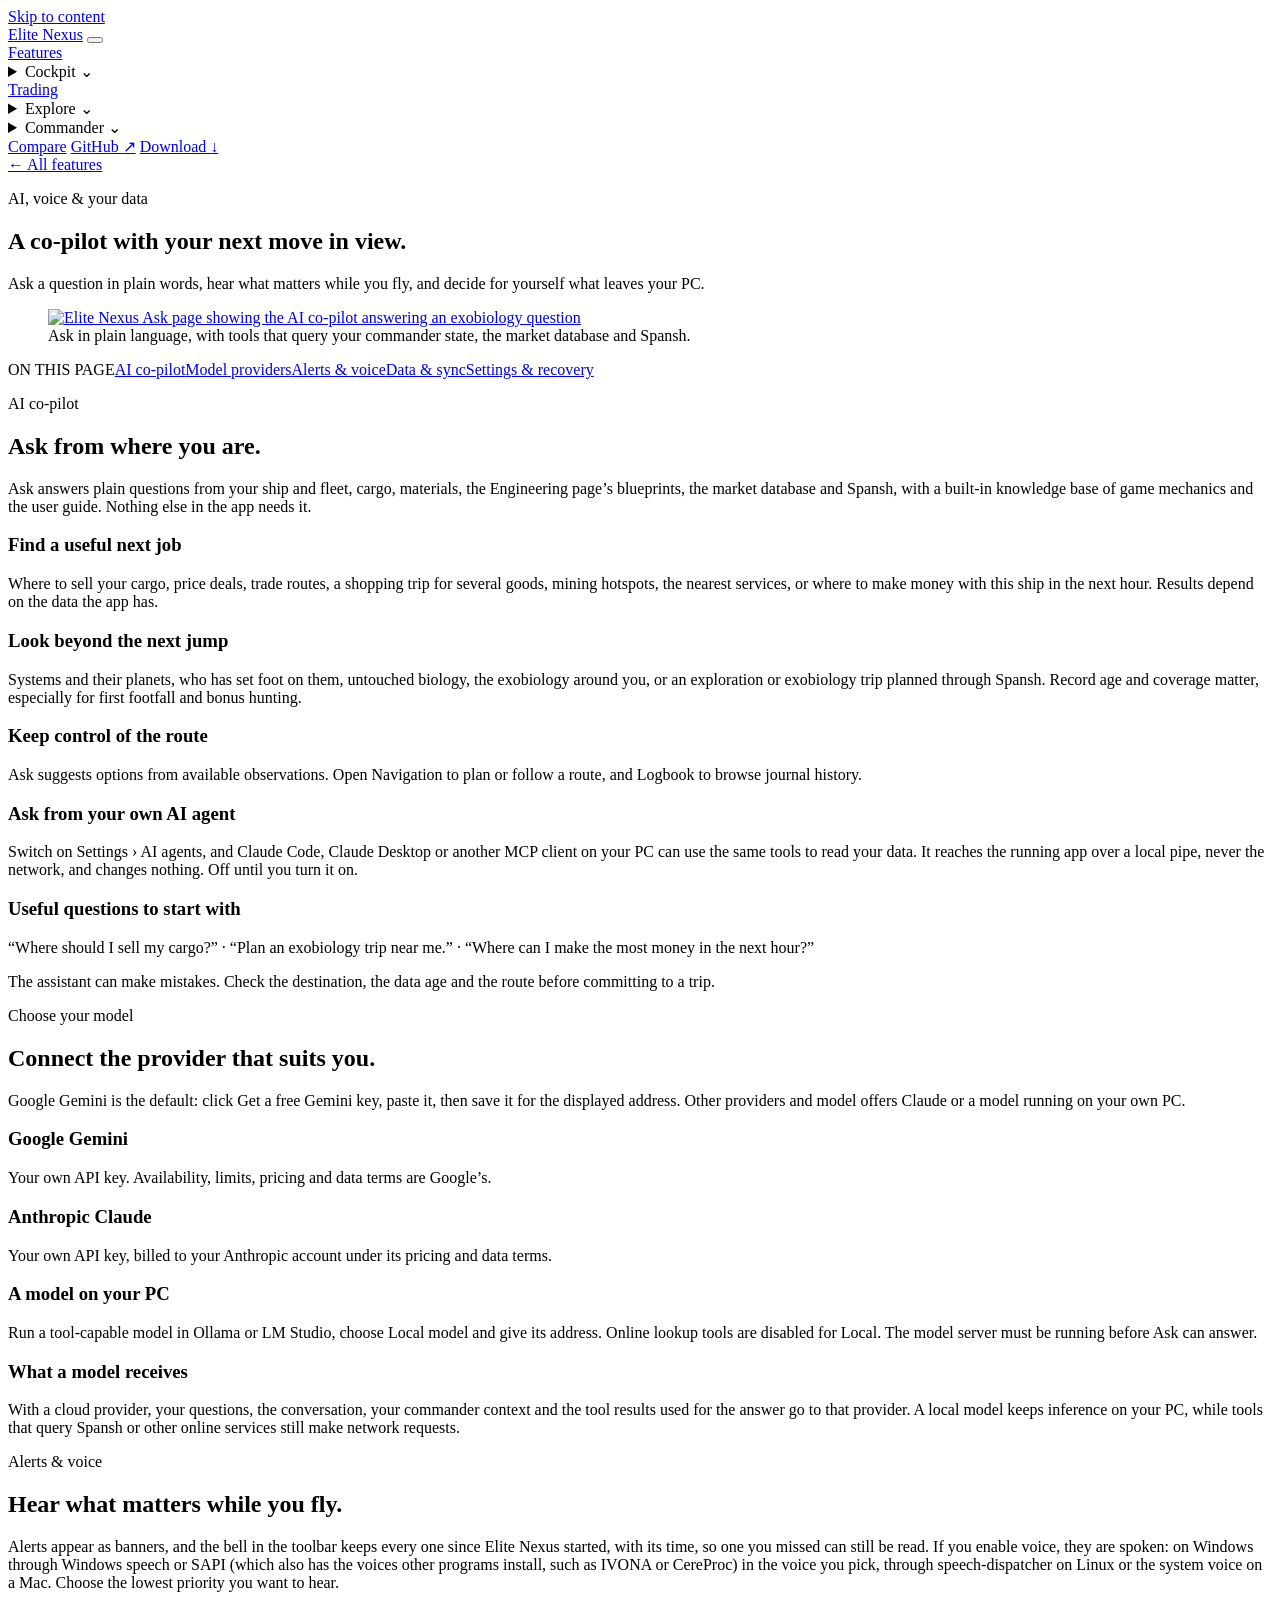
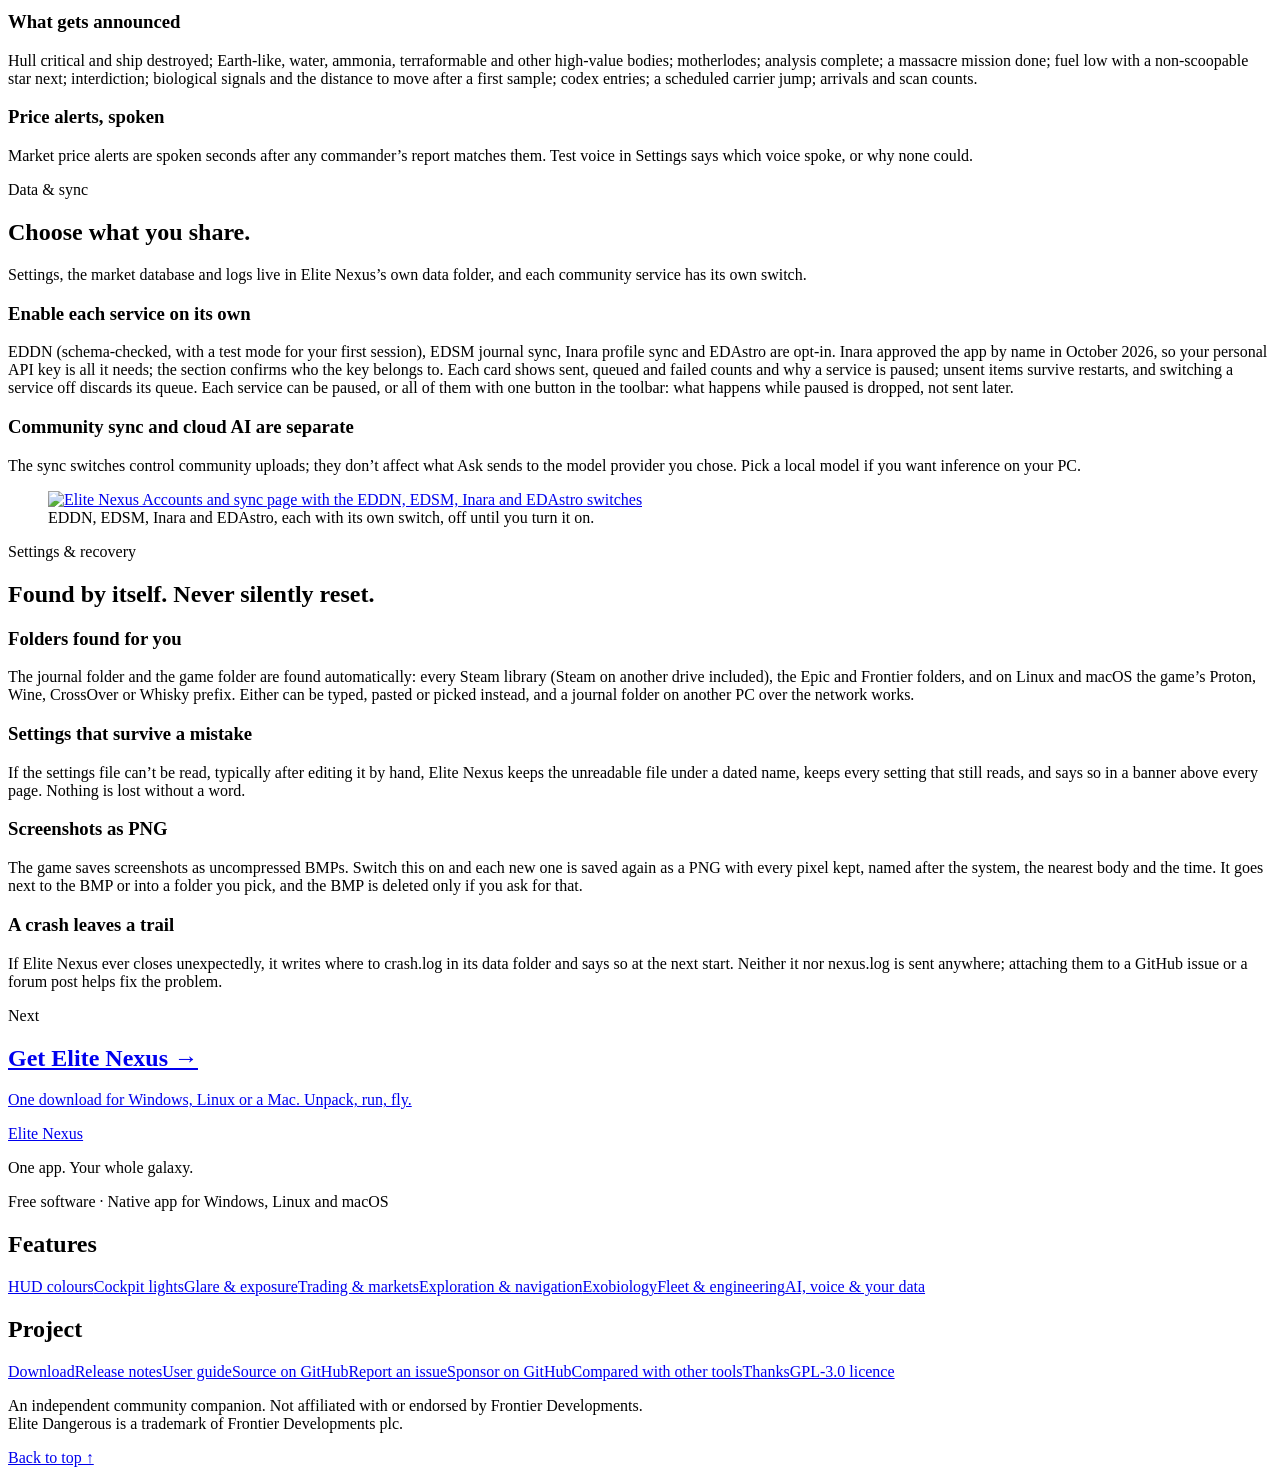
==== site/companion.html @ 0481450e "Ask: isolate model connections and conversations Bind credentials to model destinations and scope ou" ====
<!doctype html>
<html lang="en" id="top"><head><meta charset="utf-8"><meta name="viewport" content="width=device-width, initial-scale=1"><meta name="theme-color" content="#0b0d10"><meta name="google-site-verification" content="qddrMPdC8qXkPKaDAJsy4fdm2HvshZ6FeSoM-YSG02w">
<title>AI Co-pilot, Voice Alerts &amp; Your Data | Elite Nexus</title><meta name="description" content="Ask an AI co-pilot grounded in your commander data, hear spoken alerts, choose which community services receive live events, and keep your settings safe: Elite Nexus never silently resets them."><link rel="canonical" href="https://uruskan.github.io/EliteNexus/companion.html">
<meta property="og:type" content="website"><meta property="og:site_name" content="Elite Nexus"><meta property="og:title" content="AI Co-pilot, Voice Alerts &amp; Your Data | Elite Nexus"><meta property="og:description" content="Ask an AI co-pilot grounded in your commander data, hear spoken alerts, choose which community services receive live events, and keep your settings safe: Elite Nexus never silently resets them."><meta property="og:url" content="https://uruskan.github.io/EliteNexus/companion.html"><meta property="og:image" content="https://uruskan.github.io/EliteNexus/assets/social-preview.jpg"><meta property="og:image:width" content="1280"><meta property="og:image:height" content="640"><meta property="og:image:alt" content="Elite Nexus: cockpit customization, trading, exploration, engineering and more in one companion app for Windows, Linux and macOS."><meta name="twitter:card" content="summary_large_image">
<link rel="icon" href="assets/favicon.svg" type="image/svg+xml"><link rel="preload" href="fonts/Inter-Regular.ttf" as="font" type="font/ttf" crossorigin><link rel="stylesheet" href="style.css"><script>document.documentElement.classList.add('js');</script><script src="site.js" defer></script>
<script type="application/ld+json">{"@context": "https://schema.org", "@type": "SoftwareApplication", "name": "Elite Nexus", "applicationCategory": "GameApplication", "applicationSubCategory": "Game companion", "operatingSystem": "Windows 10, Windows 11, Linux (64-bit), macOS 11 or later", "softwareVersion": "0.8.2", "description": "Ask an AI co-pilot grounded in your commander data, hear spoken alerts, choose which community services receive live events, and keep your settings safe: Elite Nexus never silently resets them.", "url": "https://uruskan.github.io/EliteNexus/", "downloadUrl": "https://github.com/uruskan/EliteNexus/releases/latest", "codeRepository": "https://github.com/uruskan/EliteNexus", "license": "https://github.com/uruskan/EliteNexus/blob/main/LICENSE", "isAccessibleForFree": true, "offers": {"@type": "Offer", "price": "0", "priceCurrency": "USD"}, "featureList": ["Live market data from EDDN: commodity search, up to eight stations side by side, sell-my-cargo, trade routes for any cargo space, a shopping trip for several goods, pinned orders, a run planner and price alerts", "Plan a loadout: modules and engineering with jump range, speed, shields, armour, weapons, power and heat as you change them, saved builds and Compare", "Where to buy: the nearest stations that sell a ship, a module or a whole build", "Combat: the nearest wars and civil wars with days won and a route there, and a guide to fighting without a bounty", "Statistics: career, activity and per-ship statistics in plain words", "Exploration body values, Observatory-style highlights, signals by kind and Road to Riches tours", "Exobiology sampling radar, species predictions and a first-logged bonus hunt", "Spansh neutron, exact and fleet-carrier route planners, a route back to your carrier and the nearest Fleet Carrier Administration", "HUD colour editor that keeps hostile red, friendly green and shield blue", "Cockpit light dimmer and Odyssey glare and exposure presets", "Engineering blueprint planner with rolls at each grade, a materials shopping list, a material-trader plan and the way to each engineer", "Fleet, missions and massacre stacks, Rhino surface mining sites and where to mine, fleet carrier, colonisation and BGS and Powerplay tracking", "An overlay at the top of the game screen: next jump and where the route ends, arrivals, approach, sampling distance, Rhino deposits, trade stops, docking granted", "AI co-pilot grounded in your own ship, journal and market data", "Opt-in sync with EDDN, EDSM, Inara and EDAstro"], "keywords": "Elite Dangerous, Elite Dangerous companion app, Elite Nexus, EDDN, exobiology, exploration, trading, loadout planner, conflict zones, HUD colours, cockpit lights, Odyssey glare, engineering, fleet carrier, Spansh, Windows, Linux, macOS, EDDiscovery alternative, EDMC alternative", "screenshot": ["https://uruskan.github.io/EliteNexus/screenshots/dashboard.png", "https://uruskan.github.io/EliteNexus/screenshots/market.png", "https://uruskan.github.io/EliteNexus/screenshots/exobiology.png"], "author": {"@type": "Person", "name": "uruskan", "url": "https://github.com/uruskan"}, "sameAs": ["https://github.com/uruskan/EliteNexus"]}</script></head><body class="detail-page">
<a class="skip-link" href="#main">Skip to content</a>
<header class="site-header"><div class="header-inner">
<a class="brand" href="index.html" aria-label="Elite Nexus home"><span class="brand-mark" aria-hidden="true"></span><span>Elite Nexus</span></a>
<button class="menu-toggle" aria-expanded="false" aria-controls="primary-nav" aria-label="Open navigation"><span></span><span></span><span></span></button>
<nav id="primary-nav" class="primary-nav" aria-label="Main navigation">
<a href="index.html#features">Features</a>
<details class="nav-dropdown"><summary>Cockpit <span aria-hidden="true">⌄</span></summary><div class="dropdown-panel"><a href="hud-colours.html">HUD colours</a><a href="cockpit-lights.html">Cockpit lights</a><a href="odyssey-glare.html">Glare &amp; exposure</a></div></details>
<a href="trading.html">Trading</a>
<details class="nav-dropdown"><summary>Explore <span aria-hidden="true">⌄</span></summary><div class="dropdown-panel"><a href="exploration.html">Exploration &amp; navigation</a><a href="exobiology.html">Exobiology</a></div></details>
<details class="nav-dropdown"><summary>Commander <span aria-hidden="true">⌄</span></summary><div class="dropdown-panel"><a href="commander.html">Fleet &amp; engineering</a><a href="companion.html" aria-current="page">AI, voice &amp; your data</a></div></details>
<a href="compare.html">Compare</a>
<a class="nav-source" href="https://github.com/uruskan/EliteNexus">GitHub <span aria-hidden="true">↗</span></a>
<a class="button button-small" href="https://github.com/uruskan/EliteNexus/releases/latest">Download <span aria-hidden="true">↓</span></a>
</nav></div></header><main id="main"><section class="page-hero container"><div><a class="back-link" href="index.html#features">← All features</a><p class="eyebrow">AI, voice &amp; your data</p><h1>A co-pilot with your next move in view.</h1><p class="lead">Ask a question in plain words, hear what matters while you fly, and decide for yourself what leaves your PC.</p></div><div class="page-hero-image"><figure class="screenshot"><a href="screenshots/ask.png" aria-label="View the full-size screenshot: Elite Nexus Ask page showing the AI co-pilot answering an exobiology question"><img src="screenshots/ask.png" width="1480" height="920" alt="Elite Nexus Ask page showing the AI co-pilot answering an exobiology question" loading="eager" decoding="async"></a><figcaption>Ask in plain language, with tools that query your commander state, the market database and Spansh.</figcaption></figure></div></section><nav class="page-jump container" aria-label="On this page"><span>ON THIS PAGE</span><a href="#ask">AI co-pilot</a><a href="#providers">Model providers</a><a href="#voice">Alerts &amp; voice</a><a href="#privacy">Data &amp; sync</a><a href="#settings">Settings &amp; recovery</a></nav><section class="section container" id="ask">
<div class="section-heading"><p class="eyebrow">AI co-pilot</p><h2>Ask from where you are.</h2><p>Ask answers plain questions from your ship and fleet, cargo, materials, the Engineering page’s blueprints, the market database and Spansh, with a built-in knowledge base of game mechanics and the user guide. Nothing else in the app needs it.</p></div>
<div class="feature-grid">
<article class="feature-card"><h3>Find a useful next job</h3><p>Where to sell your cargo, price deals, trade routes, a shopping trip for several goods, mining hotspots, the nearest services, or where to make money with this ship in the next hour. Results depend on the data the app has.</p></article>
<article class="feature-card"><h3>Look beyond the next jump</h3><p>Systems and their planets, who has set foot on them, untouched biology, the exobiology around you, or an exploration or exobiology trip planned through Spansh. Record age and coverage matter, especially for first footfall and bonus hunting.</p></article>
<article class="feature-card"><h3>Keep control of the route</h3><p>Ask suggests options from available observations. Open Navigation to plan or follow a route, and Logbook to browse journal history.</p></article>
<article class="feature-card"><h3>Ask from your own AI agent</h3><p>Switch on Settings › AI agents, and Claude Code, Claude Desktop or another MCP client on your PC can use the same tools to read your data. It reaches the running app over a local pipe, never the network, and changes nothing. Off until you turn it on.</p></article>
</div><div class="callout"><h3>Useful questions to start with</h3><p>“Where should I sell my cargo?” · “Plan an exobiology trip near me.” · “Where can I make the most money in the next hour?”</p><p>The assistant can make mistakes. Check the destination, the data age and the route before committing to a trip.</p></div>
</section>
<section class="section container" id="providers">
<div class="section-heading"><p class="eyebrow">Choose your model</p><h2>Connect the provider that suits you.</h2><p>Google Gemini is the default: click Get a free Gemini key, paste it, then save it for the displayed address. Other providers and model offers Claude or a model running on your own PC.</p></div>
<div class="feature-grid">
<article class="feature-card"><h3>Google Gemini</h3><p>Your own API key. Availability, limits, pricing and data terms are Google’s.</p></article>
<article class="feature-card"><h3>Anthropic Claude</h3><p>Your own API key, billed to your Anthropic account under its pricing and data terms.</p></article>
<article class="feature-card"><h3>A model on your PC</h3><p>Run a tool-capable model in Ollama or LM Studio, choose Local model and give its address. Online lookup tools are disabled for Local. The model server must be running before Ask can answer.</p></article>
</div><div class="callout"><h3>What a model receives</h3><p>With a cloud provider, your questions, the conversation, your commander context and the tool results used for the answer go to that provider. A local model keeps inference on your PC, while tools that query Spansh or other online services still make network requests.</p></div>
</section>
<section class="section container" id="voice">
<div class="section-heading"><p class="eyebrow">Alerts &amp; voice</p><h2>Hear what matters while you fly.</h2><p>Alerts appear as banners, and the bell in the toolbar keeps every one since Elite Nexus started, with its time, so one you missed can still be read. If you enable voice, they are spoken: on Windows through Windows speech or SAPI (which also has the voices other programs install, such as IVONA or CereProc) in the voice you pick, through speech-dispatcher on Linux or the system voice on a Mac. Choose the lowest priority you want to hear.</p></div>
<div class="feature-grid two">
<article class="feature-card"><h3>What gets announced</h3><p>Hull critical and ship destroyed; Earth-like, water, ammonia, terraformable and other high-value bodies; motherlodes; analysis complete; a massacre mission done; fuel low with a non-scoopable star next; interdiction; biological signals and the distance to move after a first sample; codex entries; a scheduled carrier jump; arrivals and scan counts.</p></article>
<article class="feature-card"><h3>Price alerts, spoken</h3><p>Market price alerts are spoken seconds after any commander’s report matches them. Test voice in Settings says which voice spoke, or why none could.</p></article>
</div>
</section>
<section class="section container" id="privacy">
<div class="section-heading"><p class="eyebrow">Data &amp; sync</p><h2>Choose what you share.</h2><p>Settings, the market database and logs live in Elite Nexus’s own data folder, and each community service has its own switch.</p></div>
<div class="split"><div class="stack">
<h3>Enable each service on its own</h3><p>EDDN (schema-checked, with a test mode for your first session), EDSM journal sync, Inara profile sync and EDAstro are opt-in. Inara approved the app by name in October 2026, so your personal API key is all it needs; the section confirms who the key belongs to. Each card shows sent, queued and failed counts and why a service is paused; unsent items survive restarts, and switching a service off discards its queue. Each service can be paused, or all of them with one button in the toolbar: what happens while paused is dropped, not sent later.</p>
<h3>Community sync and cloud AI are separate</h3><p>The sync switches control community uploads; they don’t affect what Ask sends to the model provider you chose. Pick a local model if you want inference on your PC.</p>
</div><figure class="screenshot"><a href="screenshots/accounts.png" aria-label="View the full-size screenshot: Elite Nexus Accounts and sync page with the EDDN, EDSM, Inara and EDAstro switches"><img src="screenshots/accounts.png" width="1480" height="920" loading="lazy" decoding="async" alt="Elite Nexus Accounts and sync page with the EDDN, EDSM, Inara and EDAstro switches"></a><figcaption>EDDN, EDSM, Inara and EDAstro, each with its own switch, off until you turn it on.</figcaption></figure></div>
</section>
<section class="section container" id="settings">
<div class="section-heading"><p class="eyebrow">Settings &amp; recovery</p><h2>Found by itself. Never silently reset.</h2></div>
<div class="feature-grid">
<article class="feature-card"><h3>Folders found for you</h3><p>The journal folder and the game folder are found automatically: every Steam library (Steam on another drive included), the Epic and Frontier folders, and on Linux and macOS the game’s Proton, Wine, CrossOver or Whisky prefix. Either can be typed, pasted or picked instead, and a journal folder on another PC over the network works.</p></article>
<article class="feature-card"><h3>Settings that survive a mistake</h3><p>If the settings file can’t be read, typically after editing it by hand, Elite Nexus keeps the unreadable file under a dated name, keeps every setting that still reads, and says so in a banner above every page. Nothing is lost without a word.</p></article>
<article class="feature-card"><h3>Screenshots as PNG</h3><p>The game saves screenshots as uncompressed BMPs. Switch this on and each new one is saved again as a PNG with every pixel kept, named after the system, the nearest body and the time. It goes next to the BMP or into a folder you pick, and the BMP is deleted only if you ask for that.</p></article>
<article class="feature-card"><h3>A crash leaves a trail</h3><p>If Elite Nexus ever closes unexpectedly, it writes where to crash.log in its data folder and says so at the next start. Neither it nor nexus.log is sent anywhere; attaching them to a GitHub issue or a forum post helps fix the problem.</p></article>
</div>
</section>
<section class="container page-next"><p class="eyebrow">Next</p><a class="next-link" href="index.html#download"><h2>Get Elite Nexus <span aria-hidden="true">→</span></h2><p>One download for Windows, Linux or a Mac. Unpack, run, fly.</p></a></section></main><footer class="site-footer"><div class="container footer-grid">
<div class="footer-brand"><a class="brand" href="index.html"><span class="brand-mark" aria-hidden="true"></span><span>Elite Nexus</span></a><p>One app. Your whole galaxy.</p><span class="small-label">Free software · Native app for Windows, Linux and macOS</span></div>
<div><h2>Features</h2><a href="hud-colours.html">HUD colours</a><a href="cockpit-lights.html">Cockpit lights</a><a href="odyssey-glare.html">Glare &amp; exposure</a><a href="trading.html">Trading &amp; markets</a><a href="exploration.html">Exploration &amp; navigation</a><a href="exobiology.html">Exobiology</a><a href="commander.html">Fleet &amp; engineering</a><a href="companion.html">AI, voice &amp; your data</a></div>
<div><h2>Project</h2><a href="https://github.com/uruskan/EliteNexus/releases/latest">Download</a><a href="https://github.com/uruskan/EliteNexus/releases">Release notes</a><a href="https://github.com/uruskan/EliteNexus/blob/main/docs/USER_GUIDE.md">User guide</a><a href="https://github.com/uruskan/EliteNexus">Source on GitHub</a><a href="https://github.com/uruskan/EliteNexus/issues">Report an issue</a><a href="https://github.com/sponsors/uruskan">Sponsor on GitHub</a><a href="compare.html">Compared with other tools</a><a href="thanks.html">Thanks</a><a href="https://github.com/uruskan/EliteNexus/blob/main/LICENSE">GPL-3.0 licence</a></div>
</div><div class="container footer-bottom"><p>An independent community companion. Not affiliated with or endorsed by Frontier Developments.<br>Elite Dangerous is a trademark of Frontier Developments plc.</p><a href="#top">Back to top ↑</a></div></footer>
</body></html>
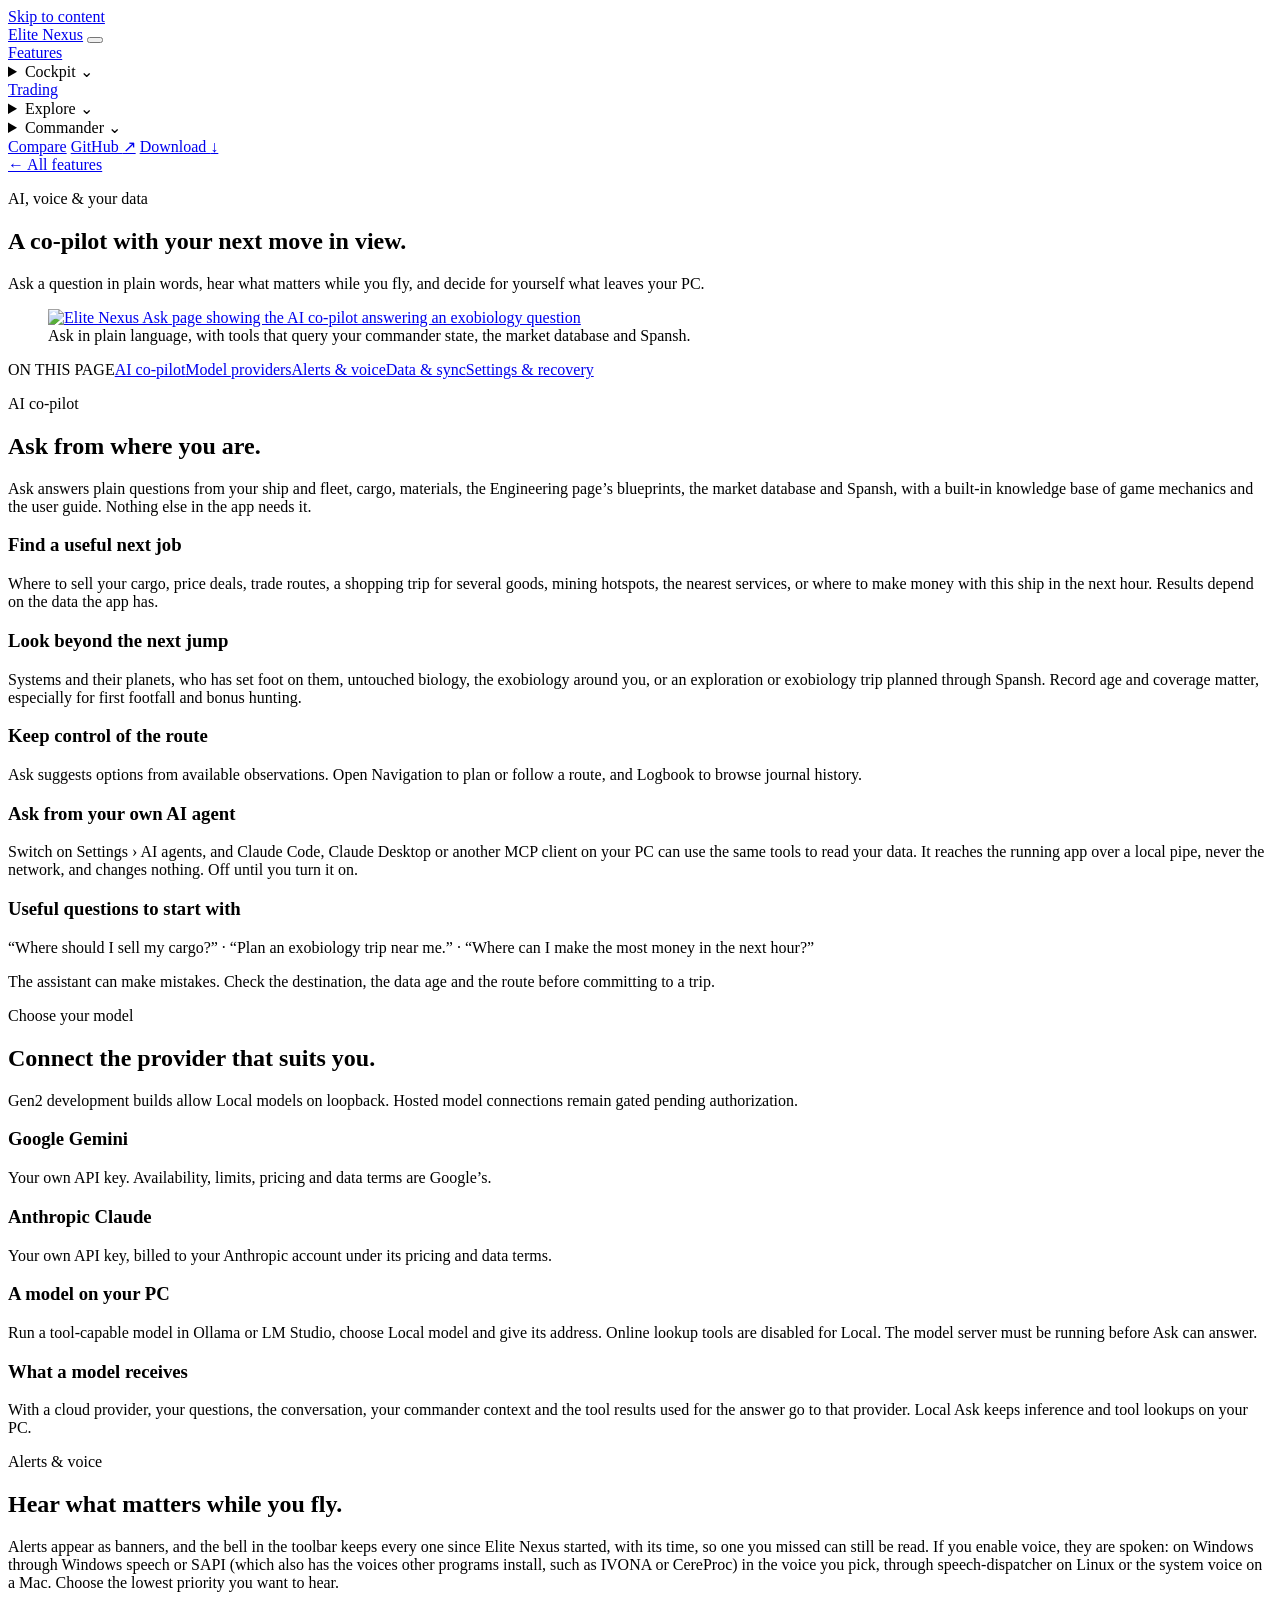
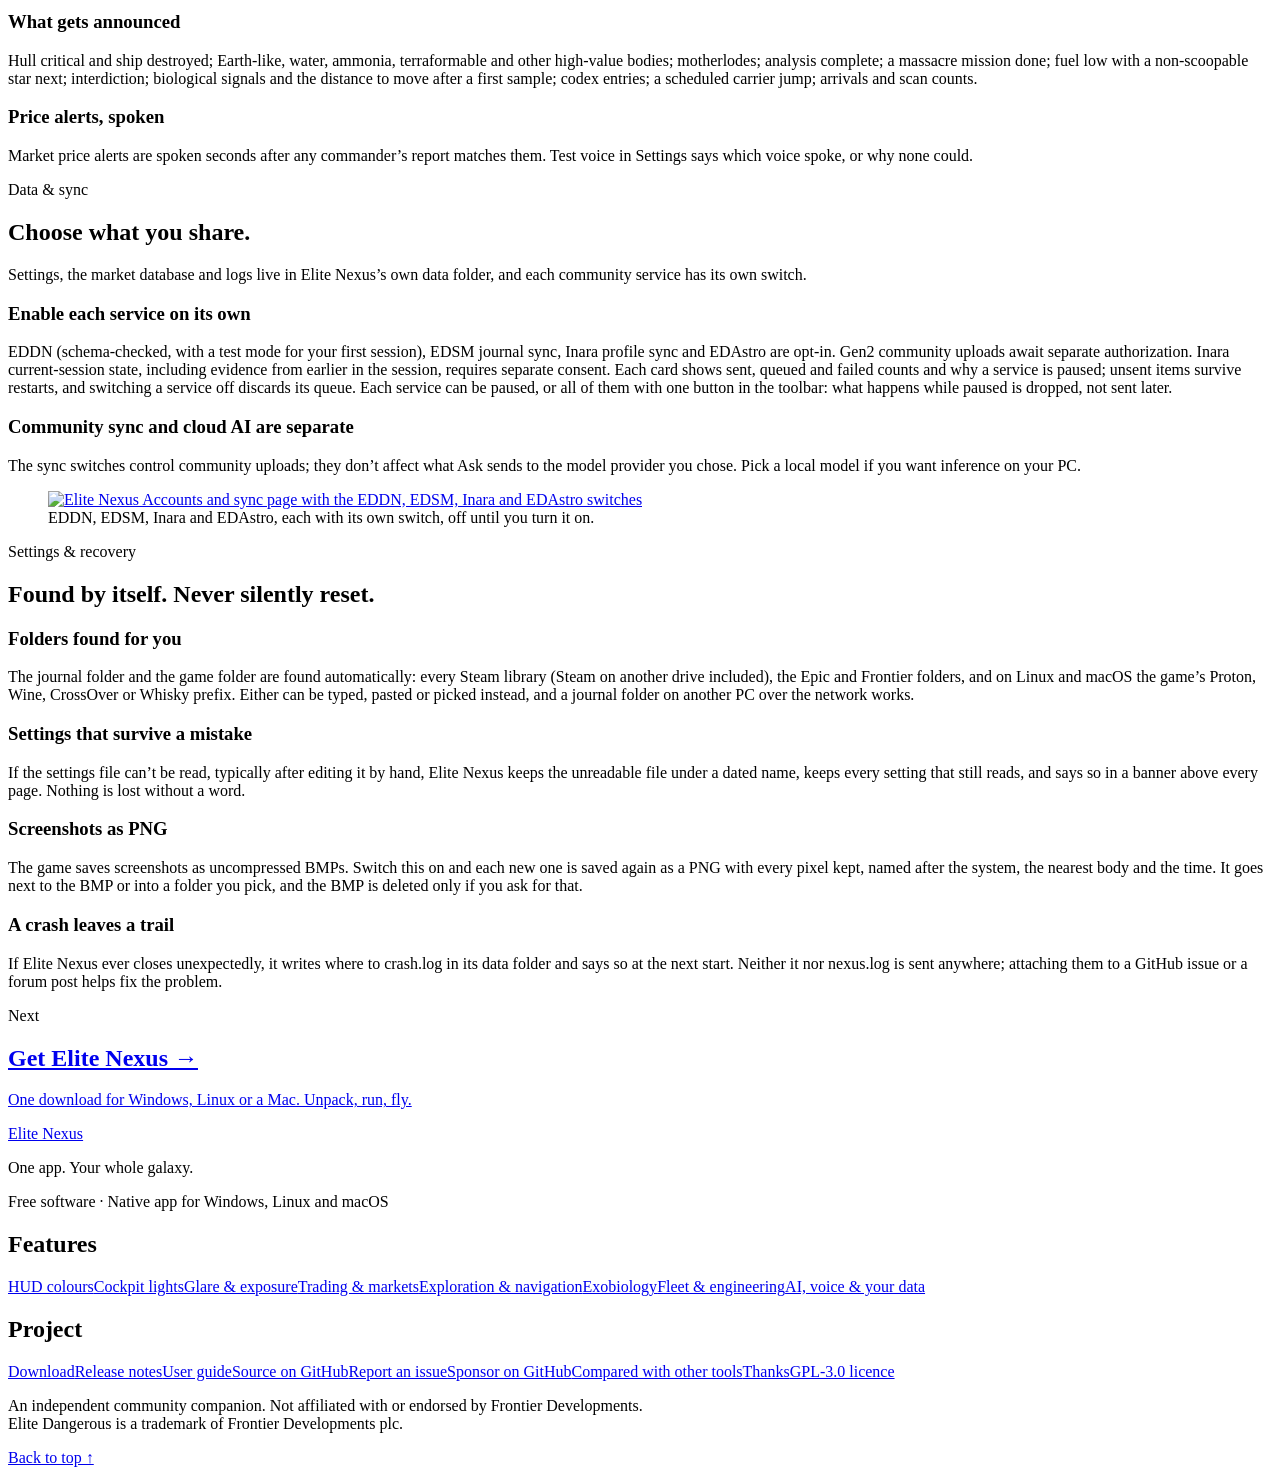
==== commit 31171a3e: "Publish the cumulative Gen2 improvement register and development guidance" ====
--- a/site/companion.html
+++ b/site/companion.html
@@ -27,12 +27,12 @@
 </div><div class="callout"><h3>Useful questions to start with</h3><p>“Where should I sell my cargo?” · “Plan an exobiology trip near me.” · “Where can I make the most money in the next hour?”</p><p>The assistant can make mistakes. Check the destination, the data age and the route before committing to a trip.</p></div>
 </section>
 <section class="section container" id="providers">
-<div class="section-heading"><p class="eyebrow">Choose your model</p><h2>Connect the provider that suits you.</h2><p>Google Gemini is the default: click Get a free Gemini key, paste it, then save it for the displayed address. Other providers and model offers Claude or a model running on your own PC.</p></div>
+<div class="section-heading"><p class="eyebrow">Choose your model</p><h2>Connect the provider that suits you.</h2><p>Gen2 development builds allow Local models on loopback. Hosted model connections remain gated pending authorization.</p></div>
 <div class="feature-grid">
 <article class="feature-card"><h3>Google Gemini</h3><p>Your own API key. Availability, limits, pricing and data terms are Google’s.</p></article>
 <article class="feature-card"><h3>Anthropic Claude</h3><p>Your own API key, billed to your Anthropic account under its pricing and data terms.</p></article>
 <article class="feature-card"><h3>A model on your PC</h3><p>Run a tool-capable model in Ollama or LM Studio, choose Local model and give its address. Online lookup tools are disabled for Local. The model server must be running before Ask can answer.</p></article>
-</div><div class="callout"><h3>What a model receives</h3><p>With a cloud provider, your questions, the conversation, your commander context and the tool results used for the answer go to that provider. A local model keeps inference on your PC, while tools that query Spansh or other online services still make network requests.</p></div>
+</div><div class="callout"><h3>What a model receives</h3><p>With a cloud provider, your questions, the conversation, your commander context and the tool results used for the answer go to that provider. Local Ask keeps inference and tool lookups on your PC.</p></div>
 </section>
 <section class="section container" id="voice">
 <div class="section-heading"><p class="eyebrow">Alerts &amp; voice</p><h2>Hear what matters while you fly.</h2><p>Alerts appear as banners, and the bell in the toolbar keeps every one since Elite Nexus started, with its time, so one you missed can still be read. If you enable voice, they are spoken: on Windows through Windows speech or SAPI (which also has the voices other programs install, such as IVONA or CereProc) in the voice you pick, through speech-dispatcher on Linux or the system voice on a Mac. Choose the lowest priority you want to hear.</p></div>
@@ -44,7 +44,7 @@
 <section class="section container" id="privacy">
 <div class="section-heading"><p class="eyebrow">Data &amp; sync</p><h2>Choose what you share.</h2><p>Settings, the market database and logs live in Elite Nexus’s own data folder, and each community service has its own switch.</p></div>
 <div class="split"><div class="stack">
-<h3>Enable each service on its own</h3><p>EDDN (schema-checked, with a test mode for your first session), EDSM journal sync, Inara profile sync and EDAstro are opt-in. Inara approved the app by name in October 2026, so your personal API key is all it needs; the section confirms who the key belongs to. Each card shows sent, queued and failed counts and why a service is paused; unsent items survive restarts, and switching a service off discards its queue. Each service can be paused, or all of them with one button in the toolbar: what happens while paused is dropped, not sent later.</p>
+<h3>Enable each service on its own</h3><p>EDDN (schema-checked, with a test mode for your first session), EDSM journal sync, Inara profile sync and EDAstro are opt-in. Gen2 community uploads await separate authorization. Inara current-session state, including evidence from earlier in the session, requires separate consent. Each card shows sent, queued and failed counts and why a service is paused; unsent items survive restarts, and switching a service off discards its queue. Each service can be paused, or all of them with one button in the toolbar: what happens while paused is dropped, not sent later.</p>
 <h3>Community sync and cloud AI are separate</h3><p>The sync switches control community uploads; they don’t affect what Ask sends to the model provider you chose. Pick a local model if you want inference on your PC.</p>
 </div><figure class="screenshot"><a href="screenshots/accounts.png" aria-label="View the full-size screenshot: Elite Nexus Accounts and sync page with the EDDN, EDSM, Inara and EDAstro switches"><img src="screenshots/accounts.png" width="1480" height="920" loading="lazy" decoding="async" alt="Elite Nexus Accounts and sync page with the EDDN, EDSM, Inara and EDAstro switches"></a><figcaption>EDDN, EDSM, Inara and EDAstro, each with its own switch, off until you turn it on.</figcaption></figure></div>
 </section>
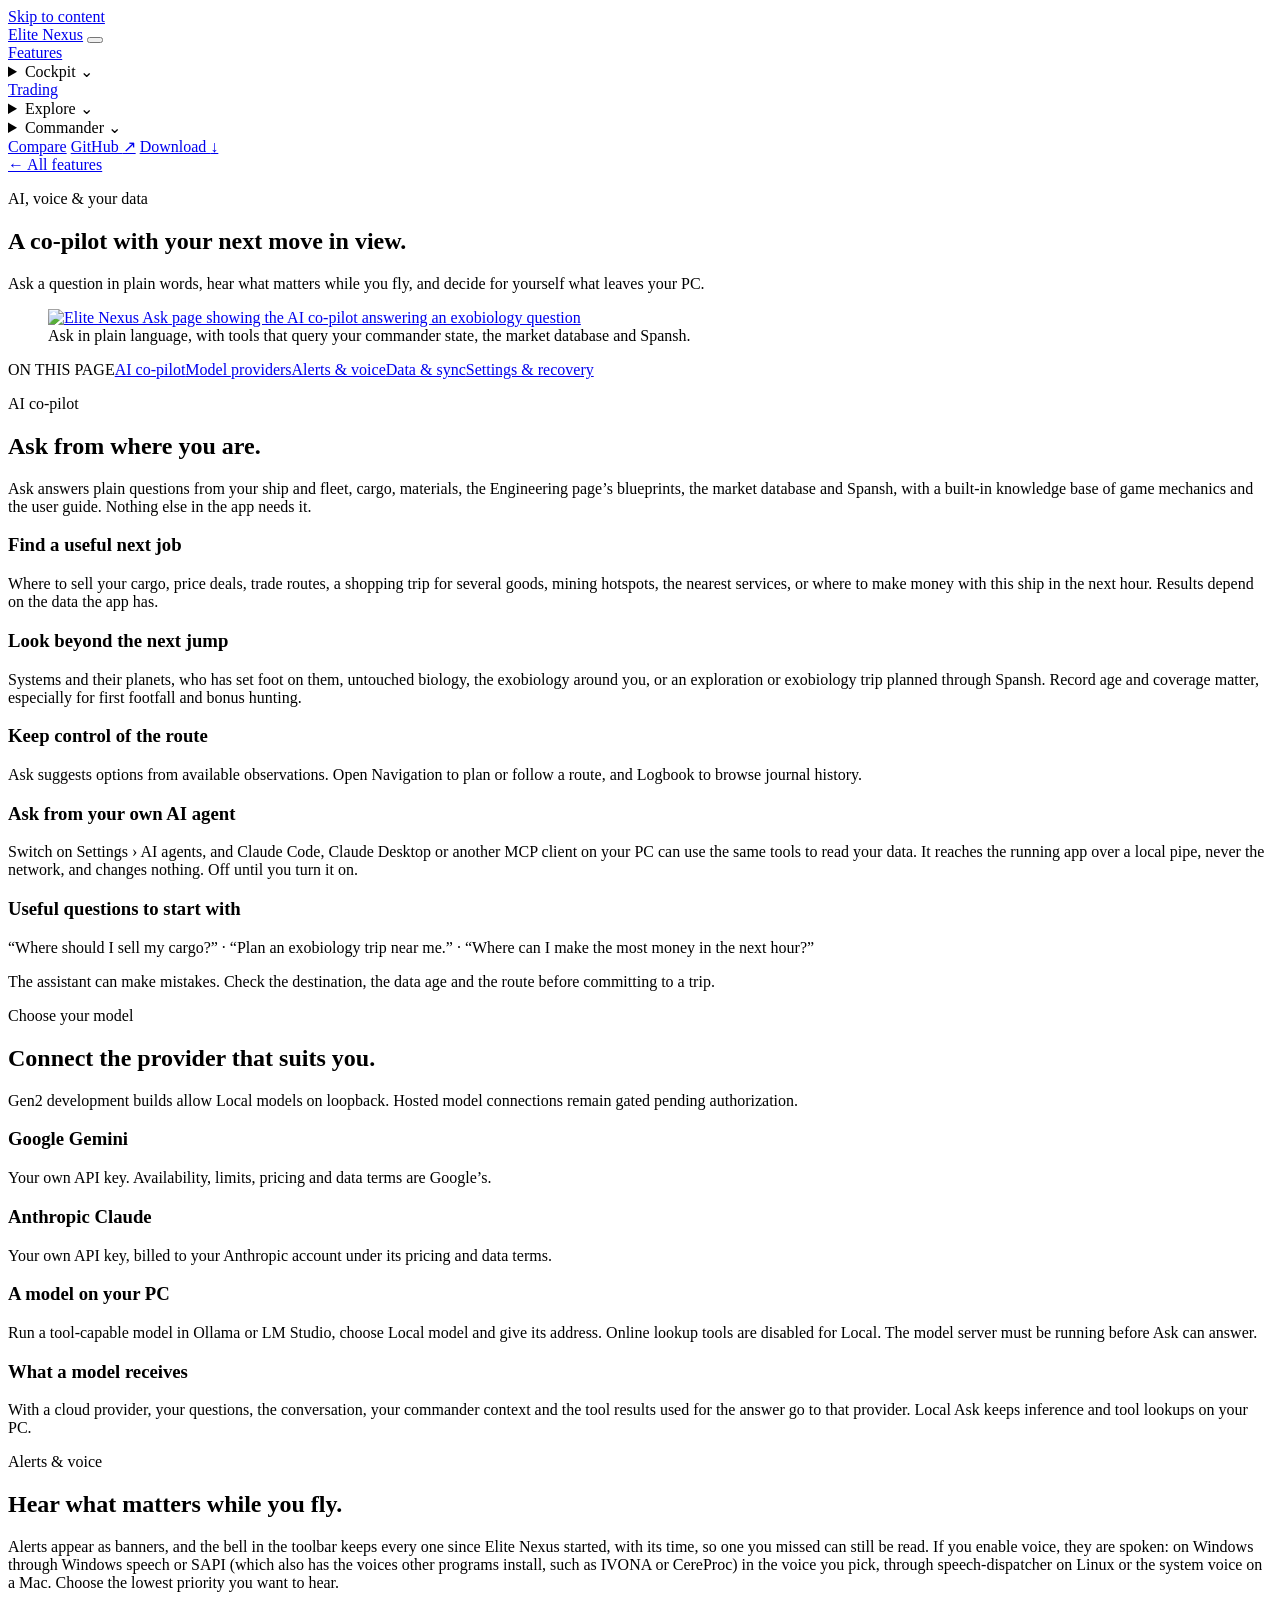
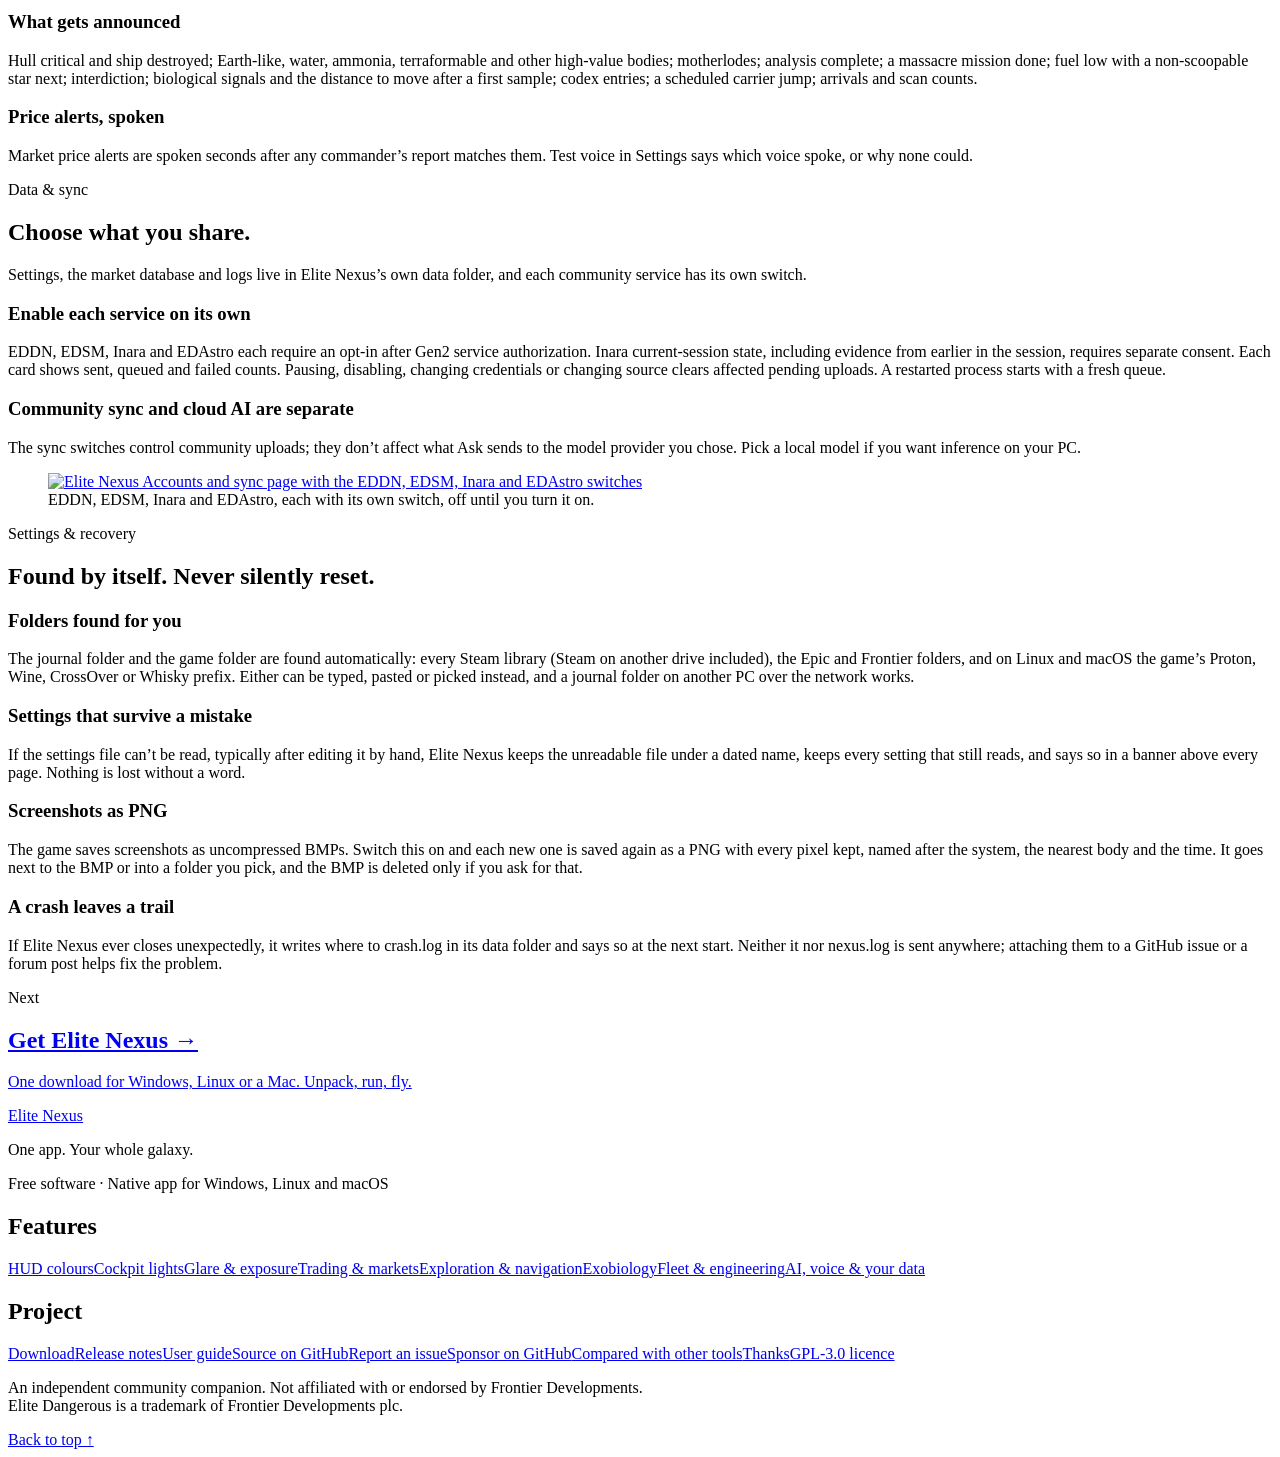
==== commit d905bc0d: "Sync: retire queued observations across authority changes Co-Authored-By: GPT-6 <noreply@openai.com>" ====
--- a/site/companion.html
+++ b/site/companion.html
@@ -44,7 +44,7 @@
 <section class="section container" id="privacy">
 <div class="section-heading"><p class="eyebrow">Data &amp; sync</p><h2>Choose what you share.</h2><p>Settings, the market database and logs live in Elite Nexus’s own data folder, and each community service has its own switch.</p></div>
 <div class="split"><div class="stack">
-<h3>Enable each service on its own</h3><p>EDDN (schema-checked, with a test mode for your first session), EDSM journal sync, Inara profile sync and EDAstro are opt-in. Gen2 community uploads await separate authorization. Inara current-session state, including evidence from earlier in the session, requires separate consent. Each card shows sent, queued and failed counts and why a service is paused; unsent items survive restarts, and switching a service off discards its queue. Each service can be paused, or all of them with one button in the toolbar: what happens while paused is dropped, not sent later.</p>
+<h3>Enable each service on its own</h3><p>EDDN, EDSM, Inara and EDAstro each require an opt-in after Gen2 service authorization. Inara current-session state, including evidence from earlier in the session, requires separate consent. Each card shows sent, queued and failed counts. Pausing, disabling, changing credentials or changing source clears affected pending uploads. A restarted process starts with a fresh queue.</p>
 <h3>Community sync and cloud AI are separate</h3><p>The sync switches control community uploads; they don’t affect what Ask sends to the model provider you chose. Pick a local model if you want inference on your PC.</p>
 </div><figure class="screenshot"><a href="screenshots/accounts.png" aria-label="View the full-size screenshot: Elite Nexus Accounts and sync page with the EDDN, EDSM, Inara and EDAstro switches"><img src="screenshots/accounts.png" width="1480" height="920" loading="lazy" decoding="async" alt="Elite Nexus Accounts and sync page with the EDDN, EDSM, Inara and EDAstro switches"></a><figcaption>EDDN, EDSM, Inara and EDAstro, each with its own switch, off until you turn it on.</figcaption></figure></div>
 </section>
